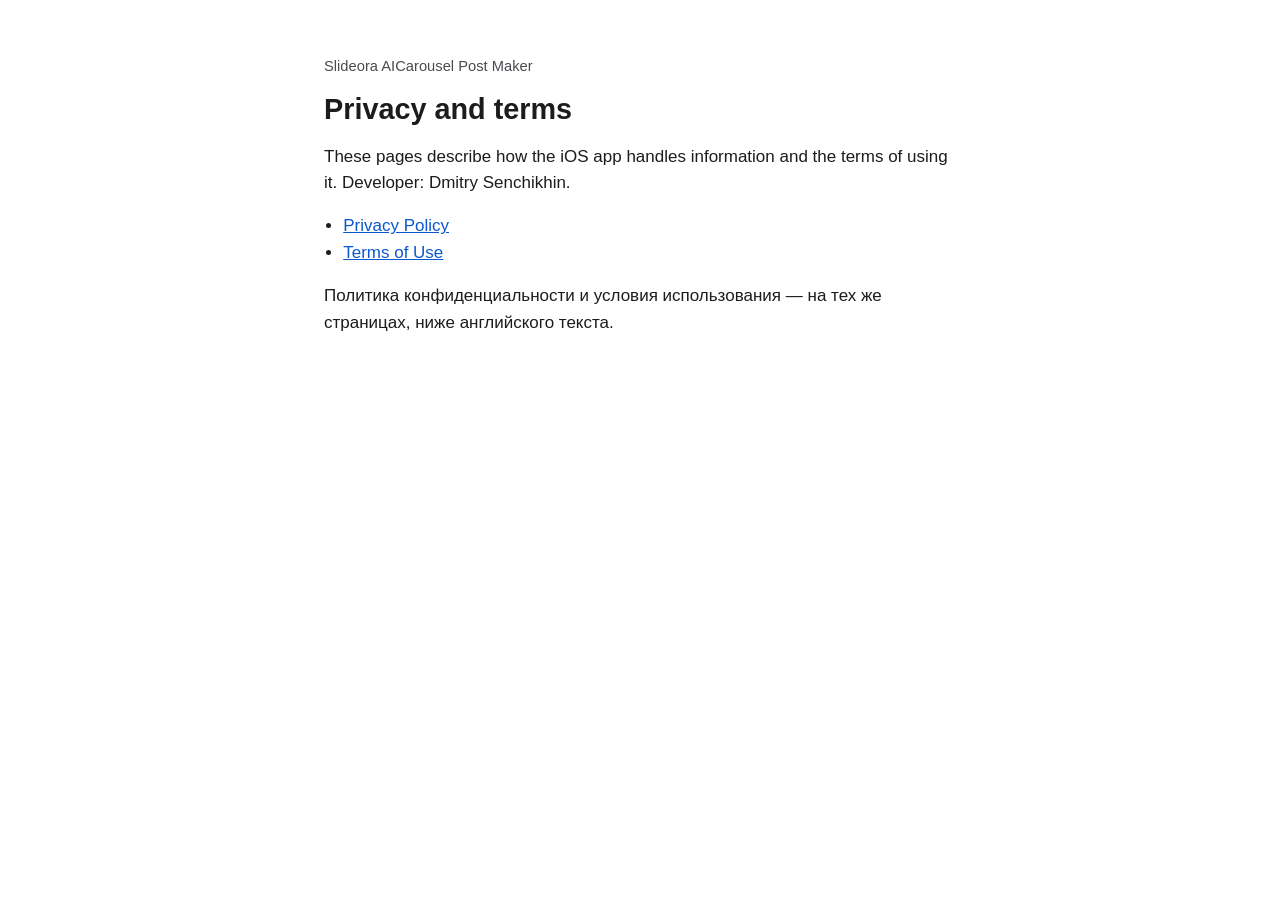
==== index.html @ 62f0ae2d "Publish the Slideora privacy policy and terms of use. Co-authored-by: Cursor <cursoragent@cursor.com" ====
<!DOCTYPE html>
<html lang="en">
<head>
  <meta charset="utf-8">
  <meta name="viewport" content="width=device-width, initial-scale=1">
  <title>Slideora — Privacy and Terms</title>
  <meta name="description" content="Privacy Policy and Terms of Use for Slideora AICarousel Post Maker.">
  <link rel="stylesheet" href="style.css">
</head>
<body>
  <main>
    <p class="app">Slideora AICarousel Post Maker</p>
    <h1>Privacy and terms</h1>
    <p>These pages describe how the iOS app handles information and the terms of using it. Developer: Dmitry Senchikhin.</p>
    <ul>
      <li><a href="privacy/">Privacy Policy</a></li>
      <li><a href="terms/">Terms of Use</a></li>
    </ul>
    <p>Политика конфиденциальности и условия использования — на тех же страницах, ниже английского текста.</p>
  </main>
</body>
</html>
---- style.css ----
:root {
  color-scheme: light dark;
  --text: #1c1c1e;
  --muted: #4a4a4f;
  --line: #e4e4e7;
  --bg: #ffffff;
  --link: #0b57d0;
}
@media (prefers-color-scheme: dark) {
  :root {
    --text: #f2f2f7;
    --muted: #aeaeb2;
    --line: #2c2c2e;
    --bg: #111113;
    --link: #8eb6ff;
  }
}
* { box-sizing: border-box; }
body {
  margin: 0;
  background: var(--bg);
  color: var(--text);
  font: 17px/1.55 -apple-system, BlinkMacSystemFont, "Segoe UI", sans-serif;
}
main {
  max-width: 42rem;
  margin: 0 auto;
  padding: 2.5rem 1.25rem 4rem;
}
h1 { font-size: 1.8rem; line-height: 1.2; margin: 0.2rem 0 1rem; }
h2 { font-size: 1.15rem; margin: 1.8rem 0 0.4rem; }
p, li { color: var(--text); }
a { color: var(--link); }
.app, .meta { color: var(--muted); font-size: 0.92rem; }
hr { border: 0; border-top: 1px solid var(--line); margin: 2.5rem 0; }
ul { padding-left: 1.2rem; }
nav { margin-bottom: 1.5rem; font-size: 0.95rem; }
nav a { margin-right: 1rem; }
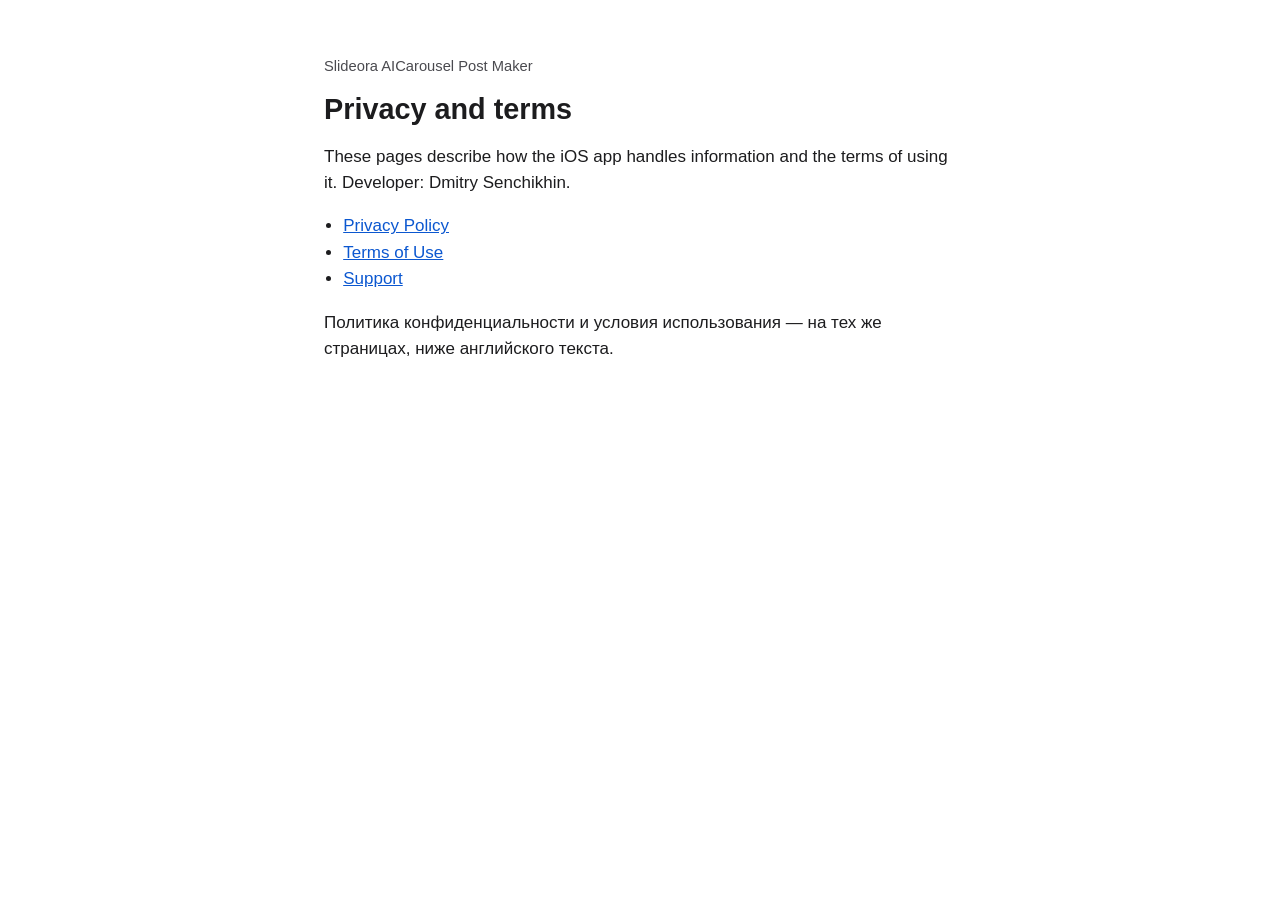
==== commit 64b4b597: "Add a support page that uses the existing GitHub contact. Co-authored-by: Cursor <cursoragent@cursor" ====
--- a/index.html
+++ b/index.html
@@ -15,6 +15,7 @@
     <ul>
       <li><a href="privacy/">Privacy Policy</a></li>
       <li><a href="terms/">Terms of Use</a></li>
+      <li><a href="support/">Support</a></li>
     </ul>
     <p>Политика конфиденциальности и условия использования — на тех же страницах, ниже английского текста.</p>
   </main>
